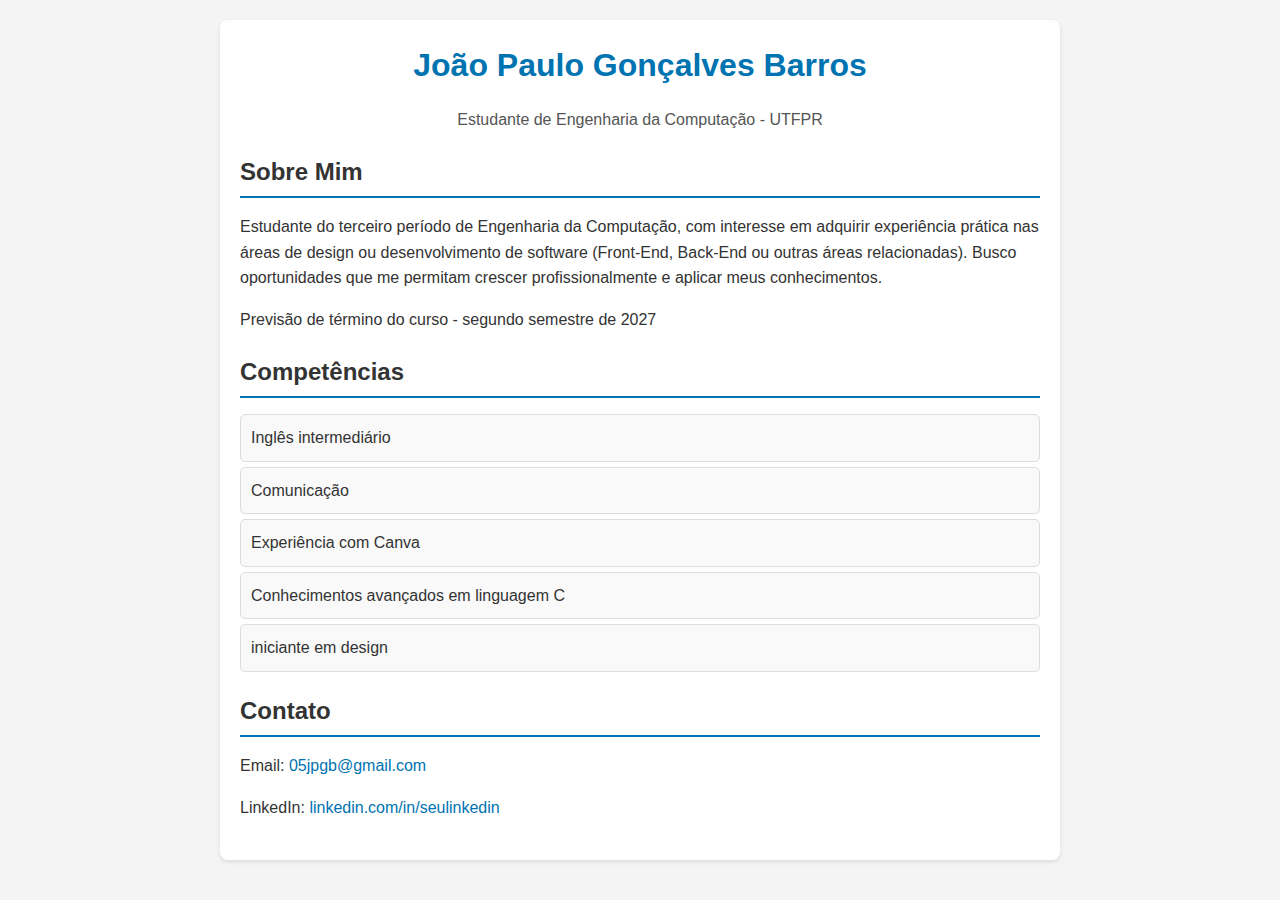
==== index.html @ 88f59a4d "Add files via upload" ====
<!DOCTYPE html>
<html lang="pt-BR">
<head>
    <meta charset="UTF-8">
    <meta name="viewport" content="width=device-width, initial-scale=1.0">
    <title>Currículo - João Paulo</title>
    <link rel="stylesheet" href="styles.css">
</head>
<body>
    <div class="container">
        <header>
            <h1>João Paulo Gonçalves Barros</h1>
            <p>Estudante de Engenharia da Computação - UTFPR</p>
        </header>
        <section class="profile">
            <h2>Sobre Mim</h2>
            <p>Estudante do terceiro período de Engenharia da Computação, com interesse em adquirir
                 experiência prática nas áreas de design ou desenvolvimento de software
                 (Front-End, Back-End ou outras áreas relacionadas).
                 Busco oportunidades que me permitam crescer profissionalmente e aplicar meus conhecimentos.</p>
            <p>Previsão de término do curso - segundo semestre de 2027</p>
        </section>
        <section class="skills">
            <h2>Competências</h2>
            <ul>
                <li>Inglês intermediário</li>
                <li>Comunicação</li>
                <li>Experiência com Canva</li>
                <li>Conhecimentos avançados em linguagem C</li>
                <li>iniciante em design</li>
            </ul>
        </section>
        <section class="contact">
            <h2>Contato</h2>
            <p>Email: <a href="mailto:joaopaulo@example.com">05jpgb@gmail.com</a></p>
            <p>LinkedIn: <a href="https://www.linkedin.com/in/jo%C3%A3o-paulo-gon%C3%A7alves-barros-659a13294/" target="_blank">linkedin.com/in/seulinkedin</a></p>
        </section>
    </div>
</body>
</html>
---- styles.css ----
body {
    font-family: Arial, sans-serif;
    line-height: 1.6;
    margin: 0;
    padding: 0;
    background-color: #f4f4f4;
    color: #333;
}

.container {
    max-width: 800px;
    margin: 20px auto;
    padding: 20px;
    background: #fff;
    border-radius: 8px;
    box-shadow: 0 2px 4px rgba(0, 0, 0, 0.1);
}

header {
    text-align: center;
    margin-bottom: 20px;
}

header h1 {
    font-size: 2em;
    margin: 0;
    color: #0073b1;
}

header p {
    font-size: 1em;
    color: #555;
}

section {
    margin-bottom: 20px;
}

section h2 {
    font-size: 1.5em;
    margin-bottom: 10px;
    border-bottom: 2px solid #0073b1;
    padding-bottom: 5px;
}

section ul {
    list-style: none;
    padding: 0;
}

section ul li {
    background: #f9f9f9;
    margin: 5px 0;
    padding: 10px;
    border: 1px solid #ddd;
    border-radius: 5px;
}

a {
    color: #0073b1;
    text-decoration: none;
}

a:hover {
    text-decoration: underline;
}
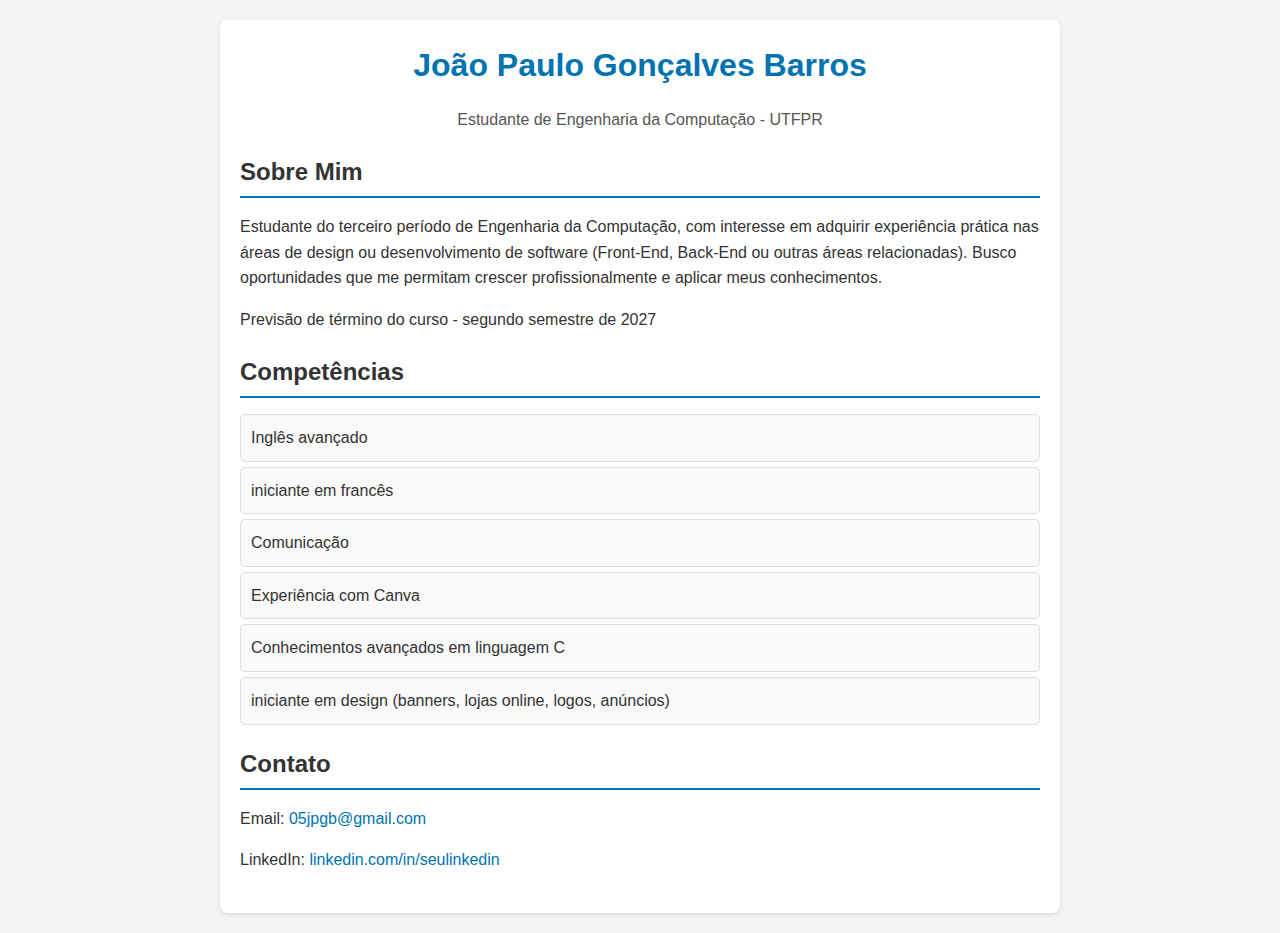
==== commit 7e2f6dc7: "confirmado" ====
--- a/index.html
+++ b/index.html
@@ -23,11 +23,12 @@
         <section class="skills">
             <h2>Competências</h2>
             <ul>
-                <li>Inglês intermediário</li>
+                <li>Inglês avançado</li>
+                <li>iniciante em francês</li>
                 <li>Comunicação</li>
                 <li>Experiência com Canva</li>
                 <li>Conhecimentos avançados em linguagem C</li>
-                <li>iniciante em design</li>
+                <li>iniciante em design (banners, lojas online, logos, anúncios)</li>
             </ul>
         </section>
         <section class="contact">
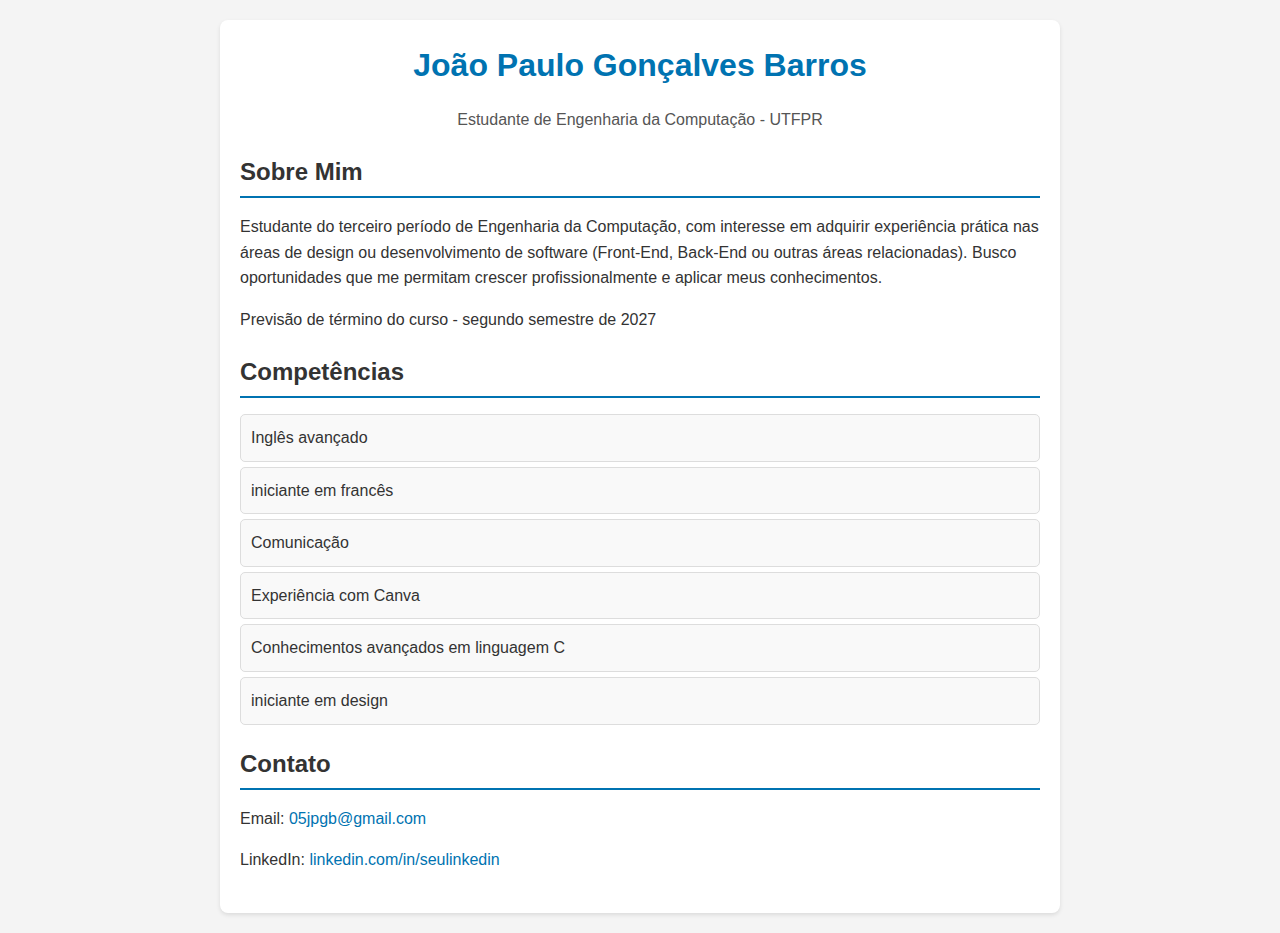
==== commit a9f80964: "Add files via upload" ====
--- a/index.html
+++ b/index.html
@@ -28,7 +28,7 @@
                 <li>Comunicação</li>
                 <li>Experiência com Canva</li>
                 <li>Conhecimentos avançados em linguagem C</li>
-                <li>iniciante em design (banners, lojas online, logos, anúncios)</li>
+                <li>iniciante em design</li>
             </ul>
         </section>
         <section class="contact">
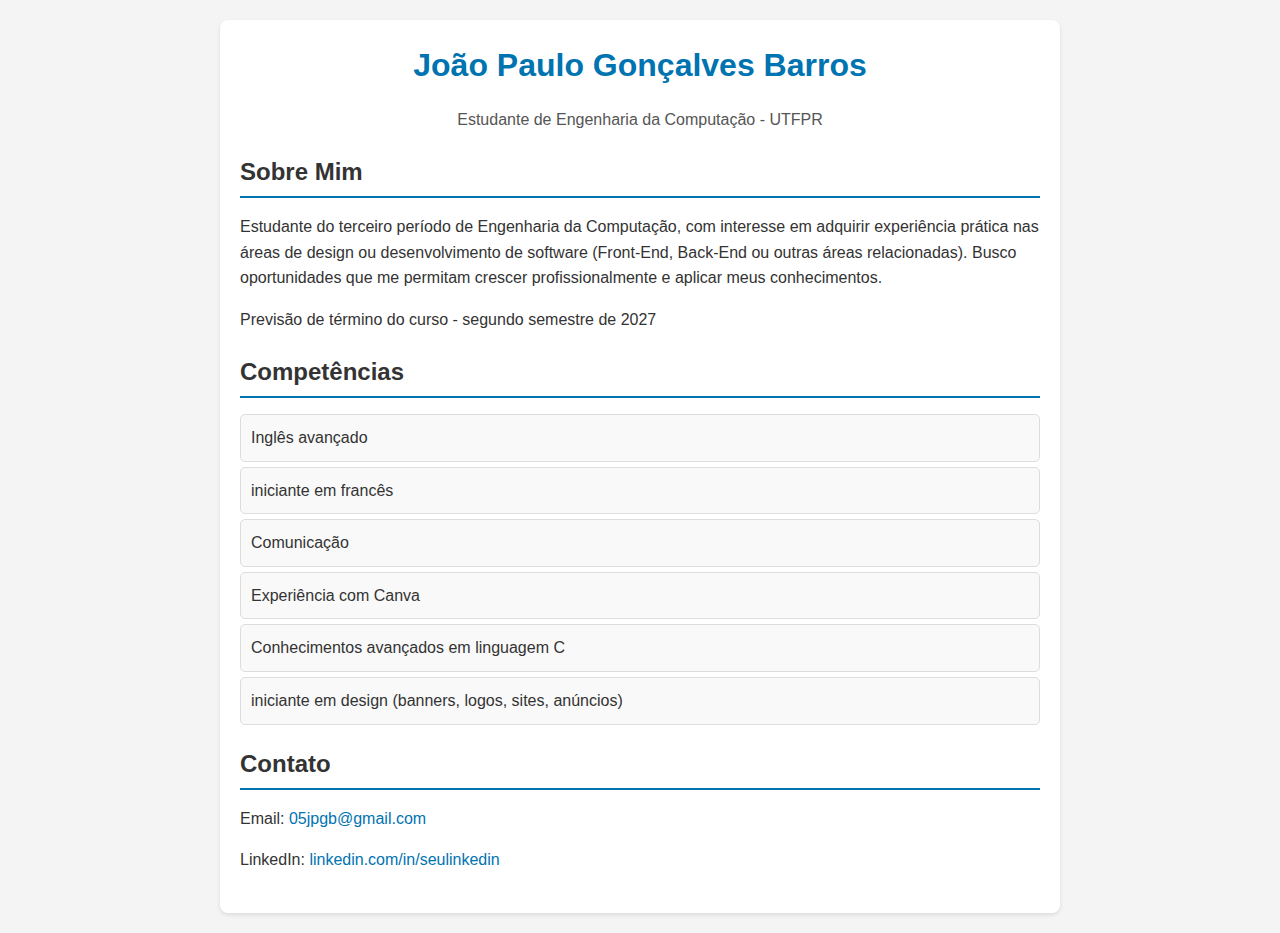
==== commit 70b6feff: "Update index.html" ====
--- a/index.html
+++ b/index.html
@@ -28,7 +28,7 @@
                 <li>Comunicação</li>
                 <li>Experiência com Canva</li>
                 <li>Conhecimentos avançados em linguagem C</li>
-                <li>iniciante em design</li>
+                <li>iniciante em design (banners, logos, sites, anúncios)</li>
             </ul>
         </section>
         <section class="contact">
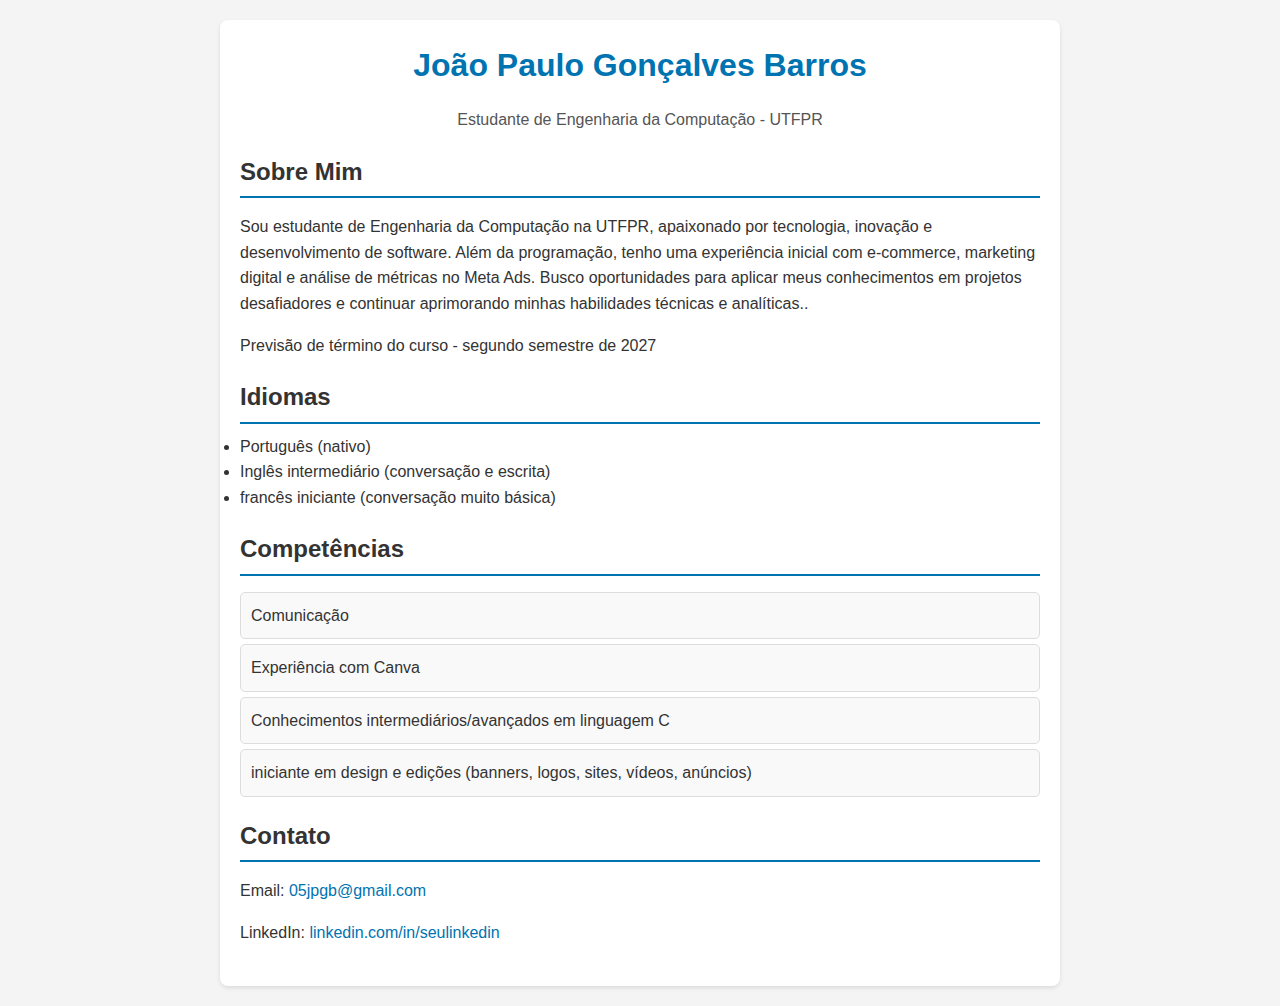
==== commit e7dd8beb: "Update index.html" ====
--- a/index.html
+++ b/index.html
@@ -3,7 +3,7 @@
 <head>
     <meta charset="UTF-8">
     <meta name="viewport" content="width=device-width, initial-scale=1.0">
-    <title>Currículo - João Paulo</title>
+    <title>Currículo - Desenvolvedor | Empreendedor Digital | Análise de Métricas e Anúncios</title>
     <link rel="stylesheet" href="styles.css">
 </head>
 <body>
@@ -14,21 +14,23 @@
         </header>
         <section class="profile">
             <h2>Sobre Mim</h2>
-            <p>Estudante do terceiro período de Engenharia da Computação, com interesse em adquirir
-                 experiência prática nas áreas de design ou desenvolvimento de software
-                 (Front-End, Back-End ou outras áreas relacionadas).
-                 Busco oportunidades que me permitam crescer profissionalmente e aplicar meus conhecimentos.</p>
+            <p>Sou estudante de Engenharia da Computação na UTFPR, apaixonado por tecnologia, inovação e desenvolvimento de software.
+               Além da programação, tenho uma experiência inicial com e-commerce, marketing digital e análise de métricas no Meta Ads. 
+               Busco oportunidades para aplicar meus conhecimentos em projetos desafiadores
+               e continuar aprimorando minhas habilidades técnicas e analíticas..</p>
             <p>Previsão de término do curso - segundo semestre de 2027</p>
         </section>
         <section class="skills">
+            <h2>Idiomas</h2>
+            <li>Português (nativo)</li> 
+            <li>Inglês intermediário (conversação e escrita)</li>
+            <li>francês iniciante (conversação muito básica)</li>
             <h2>Competências</h2>
             <ul>
-                <li>Inglês avançado</li>
-                <li>iniciante em francês</li>
                 <li>Comunicação</li>
                 <li>Experiência com Canva</li>
-                <li>Conhecimentos avançados em linguagem C</li>
-                <li>iniciante em design (banners, logos, sites, anúncios)</li>
+                <li>Conhecimentos intermediários/avançados em linguagem C</li>
+                <li>iniciante em design e edições (banners, logos, sites, vídeos, anúncios)</li>
             </ul>
         </section>
         <section class="contact">
